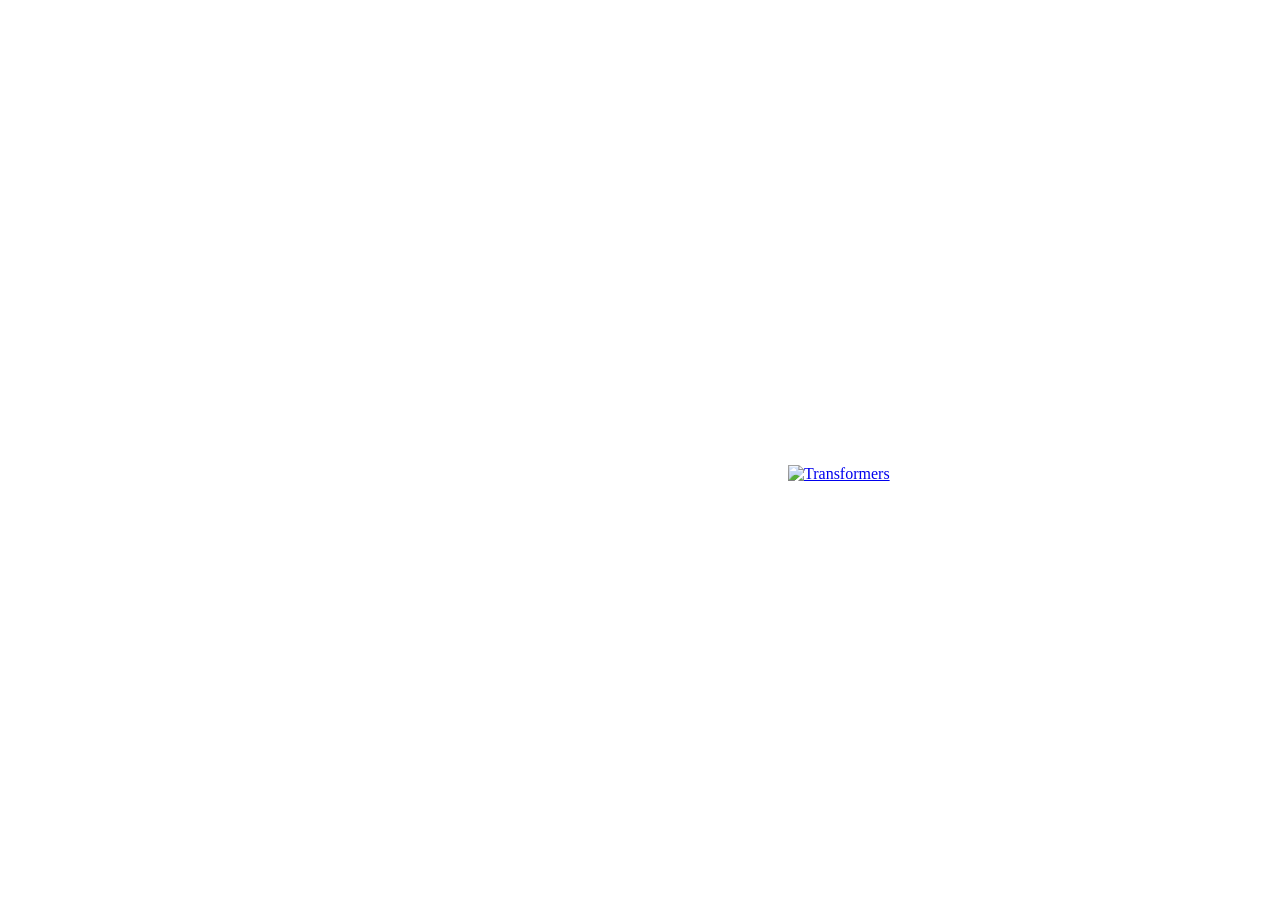
==== index.html @ 0b4b185d "Add files via upload" ====
<!DOCTYPE html>
<html>
<head>
    <link rel="stylesheet" href="styles.css">
    <title>Transformers</title>
  <link rel="icon" type="image/x-icon" href="https://static.wikia.nocookie.net/transformers/images/2/26/641px-Autobot_symbol.png/revision/latest?cb=20201014013928&path-prefix=pt">
</head>
<body>

<h1>TRANSFORMERS</h1>

<p>Curiosidades do filme</p>

<a href="https://www.youtube.com/watch?v=csn8W1PIuNQ"><img src="https://encrypted-tbn0.gstatic.com/images?q=tbn:ANd9GcTtOzq_DgZojuMAtG-rwtF7k8sFIQbFixETgA&s" alt="Transformers" style="width:350px;height:300px;"></a>

</body>
</html>
---- styles.css ----
h1 {color:white;
    margin-top: 150px;
    margin-left: 600px;
    font-size: 80px;
    text-decoration: underline;
    text-shadow: 2px 2px;}


p {color: white;
    margin-top: 45px;
    margin-left: 728px;
    font-size: 48px;}

body {background-image:url(https://images7.alphacoders.com/796/thumb-1920-796660.jpg) ;}

img {margin-top: 67px;
    margin-left: 780px;}
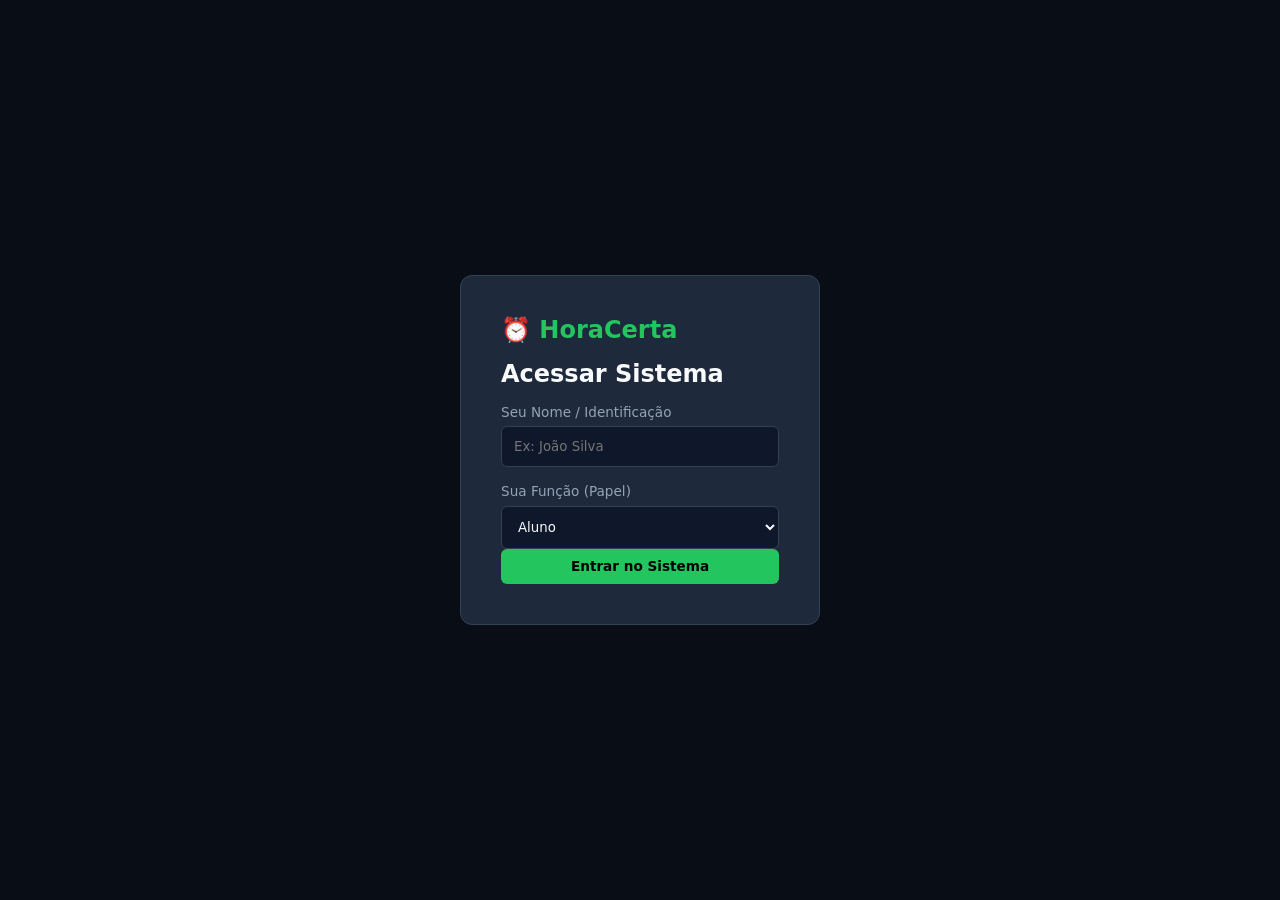
==== commit 89cfc1a2: "Add files via upload" ====
--- a/index.html
+++ b/index.html
@@ -1,17 +1,103 @@
-<!DOCTYPE html>
-<html>
-<head>
-    <link rel="stylesheet" href="styles.css">
-    <title>Transformers</title>
-  <link rel="icon" type="image/x-icon" href="https://static.wikia.nocookie.net/transformers/images/2/26/641px-Autobot_symbol.png/revision/latest?cb=20201014013928&path-prefix=pt">
-</head>
-<body>
-
-<h1>TRANSFORMERS</h1>
-
-<p>Curiosidades do filme</p>
-
-<a href="https://www.youtube.com/watch?v=csn8W1PIuNQ"><img src="https://encrypted-tbn0.gstatic.com/images?q=tbn:ANd9GcTtOzq_DgZojuMAtG-rwtF7k8sFIQbFixETgA&s" alt="Transformers" style="width:350px;height:300px;"></a>
-
-</body>
+<!DOCTYPE html>
+<html lang="pt-BR">
+<head>
+  <meta charset="UTF-8" />
+  <meta name="viewport" content="width=device-width, initial-scale=1.0"/>
+  <title>HoraCerta - Calendário Escolar</title>
+  <link rel="stylesheet" href="style.css" />
+</head>
+<body>
+
+  <div id="login-screen" class="login-container">
+    <div class="login-box">
+      <div class="logo">⏰ <span>HoraCerta</span></div>
+      <h2>Acessar Sistema</h2>
+      <form id="form-login">
+        <label>Seu Nome / Identificação</label>
+        <input type="text" id="login-nome" placeholder="Ex: João Silva" required />
+
+        <label>Sua Função (Papel)</label>
+        <select id="login-papel" required>
+          <option value="aluno">Aluno</option>
+          <option value="professor">Professor</option>
+          <option value="gestor">Gestor (Coordenação/Direção)</option>
+          <option value="admin">Administrador</option>
+        </select>
+
+        <button type="submit" class="btn btn-primary">Entrar no Sistema</button>
+      </form>
+    </div>
+  </div>
+
+  <div id="app" class="app-container hidden">
+    
+    <header class="navbar">
+      <div class="nav-left">
+        <div class="logo">⏰ <span>HoraCerta</span></div>
+        <span class="badge-role" id="user-role-badge">Aluno</span>
+      </div>
+      <div class="nav-center">
+        <h2 id="current-month-display">Agosto 2026</h2>
+      </div>
+      <div class="nav-right">
+        <span id="user-name-display">Usuário</span>
+        <button class="btn btn-outline" id="btn-logout">Sair</button>
+      </div>
+    </header>
+
+    <div class="main-layout">
+      
+      <aside class="sidebar">
+        <div class="actions-group">
+          <h3>Ações Rápidas</h3>
+          
+          <button class="btn btn-action hidden" id="btn-novo-evento">+ Novo Evento / Prova</button>
+          
+          <button class="btn btn-action btn-secondary hidden" id="btn-pegar-aula">✋ Pegar Aula Vaga</button>
+          
+          <button class="btn btn-action btn-warning hidden" id="btn-aprovar-trocas">📋 Aprovar Trocas (<span id="count-trocas">1</span>)</button>
+          <button class="btn btn-action btn-warning hidden" id="btn-bloquear-horario">🏟️ Bloquear Horário (Ex: Quadra)</button>
+
+          <button class="btn btn-action btn-secondary hidden" id="btn-feedback">💬 Reportar Problema / Sugestão</button>
+          
+          <button class="btn btn-action btn-danger hidden" id="btn-admin-aviso">📢 Emitir Aviso Geral</button>
+        </div>
+
+        <div class="legend">
+          <h3>Categorias</h3>
+          <ul>
+            <li><span class="dot dot-aula"></span> Aula</li>
+            <li><span class="dot dot-prova"></span> Prova / Trabalho</li>
+            <li><span class="dot dot-feriado"></span> Feriado</li>
+            <li><span class="dot dot-atividade"></span> Evento Escolar</li>
+          </ul>
+        </div>
+      </aside>
+
+      <main class="content">
+        <div id="banner-aviso" class="banner-aviso">
+          📌 <strong>Aviso Recente:</strong> 5º e 6º horário cancelados no dia 12/08 devido a evento na quadra.
+        </div>
+
+        <div class="calendar-grid-header">
+          <div>Dom</div><div>Seg</div><div>Ter</div><div>Qua</div><div>Qui</div><div>Sex</div><div>Sáb</div>
+        </div>
+
+        <div class="calendar-grid" id="calendar-body">
+          </div>
+      </main>
+    </div>
+  </div>
+
+  <div id="modal" class="modal hidden">
+    <div class="modal-content">
+      <span class="modal-close" id="modal-close">&times;</span>
+      <h3 id="modal-title">Título do Modal</h3>
+      <div id="modal-body">
+        </div>
+    </div>
+  </div>
+
+  <script src="app.js"></script>
+</body>
 </html>
--- a/style.css
+++ b/style.css
@@ -0,0 +1,84 @@
+/* RESET E CORES BASE (INSPIRADO NA CAPTURA ENVIADA) */
+:root {
+  --bg-dark: #0f172a;
+  --bg-card: #1e293b;
+  --bg-card-hover: #334155;
+  --text-main: #f8fafc;
+  --text-muted: #94a3b8;
+  --accent-green: #22c55e;
+  --accent-blue: #3b82f6;
+  --accent-red: #ef4444;
+  --accent-orange: #f59e0b;
+  --accent-purple: #a855f7;
+  --border-color: #334155;
+}
+
+* { box-sizing: border-box; margin: 0; padding: 0; font-family: 'Segoe UI', system-ui, sans-serif; }
+body { background-color: var(--bg-dark); color: var(--text-main); height: 100vh; overflow: hidden; }
+
+.hidden { display: none !important; }
+
+/* TELA DE LOGIN */
+.login-container { display: flex; justify-content: center; align-items: center; height: 100vh; background: #090d16; }
+.login-box { background: var(--bg-card); padding: 2.5rem; border-radius: 12px; width: 360px; border: 1px solid var(--border-color); }
+.logo { font-size: 1.5rem; font-weight: bold; color: var(--accent-green); margin-bottom: 1rem; }
+.login-box label { display: block; margin: 1rem 0 0.4rem; font-size: 0.85rem; color: var(--text-muted); }
+.login-box input, .login-box select { width: 100%; padding: 0.75rem; border-radius: 6px; background: var(--bg-dark); border: 1px solid var(--border-color); color: var(--text-main); }
+
+/* LAYOUT PRINCIPAL */
+.app-container { display: flex; flex-direction: column; height: 100vh; }
+.navbar { display: flex; justify-content: space-between; align-items: center; padding: 0.8rem 1.5rem; background: var(--bg-card); border-bottom: 1px solid var(--border-color); }
+.nav-left, .nav-right { display: flex; align-items: center; gap: 1rem; }
+.badge-role { background: var(--accent-blue); padding: 0.2rem 0.6rem; border-radius: 20px; font-size: 0.75rem; text-transform: uppercase; font-weight: bold; }
+
+.main-layout { display: flex; flex: 1; overflow: hidden; }
+
+/* SIDEBAR ENXUTA */
+.sidebar { width: 260px; background: #131b2e; padding: 1.2rem; border-right: 1px solid var(--border-color); display: flex; flex-direction: column; gap: 1.5rem; }
+.sidebar h3 { font-size: 0.85rem; color: var(--text-muted); text-transform: uppercase; margin-bottom: 0.8rem; }
+.actions-group { display: flex; flex-direction: column; gap: 0.6rem; }
+
+/* BOTÕES */
+.btn { padding: 0.6rem 1rem; border-radius: 6px; border: none; cursor: pointer; font-weight: 600; font-size: 0.85rem; transition: 0.2s; }
+.btn-primary { background: var(--accent-green); color: #000; width: 100%; }
+.btn-action { width: 100%; text-align: left; background: var(--bg-card); color: var(--text-main); border: 1px solid var(--border-color); }
+.btn-action:hover { background: var(--bg-card-hover); }
+.btn-secondary { border-color: var(--accent-blue); }
+.btn-warning { border-color: var(--accent-orange); color: var(--accent-orange); }
+.btn-danger { border-color: var(--accent-red); color: var(--accent-red); }
+.btn-outline { background: transparent; border: 1px solid var(--border-color); color: var(--text-main); }
+
+/* LEGENDA */
+.legend ul { list-style: none; display: flex; flex-direction: column; gap: 0.5rem; font-size: 0.85rem; }
+.legend li { display: flex; align-items: center; gap: 0.5rem; }
+.dot { width: 10px; height: 10px; border-radius: 50%; }
+.dot-aula { background: var(--accent-blue); }
+.dot-prova { background: var(--accent-red); }
+.dot-feriado { background: var(--accent-green); }
+.dot-atividade { background: var(--accent-orange); }
+
+/* ÁREA DE CONTEÚDO E CALENDÁRIO */
+.content { flex: 1; padding: 1.2rem; display: flex; flex-direction: column; gap: 1rem; overflow-y: auto; }
+.banner-aviso { background: rgba(245, 158, 11, 0.15); border: 1px solid var(--accent-orange); color: #fde68a; padding: 0.8rem 1rem; border-radius: 8px; font-size: 0.9rem; }
+
+/* GRID DO CALENDÁRIO */
+.calendar-grid-header { display: grid; grid-template-columns: repeat(7, 1fr); text-align: center; font-weight: bold; color: var(--text-muted); padding-bottom: 0.5rem; font-size: 0.85rem; }
+.calendar-grid { display: grid; grid-template-columns: repeat(7, 1fr); grid-auto-rows: minmax(100px, 1fr); gap: 1px; background: var(--border-color); border: 1px solid var(--border-color); border-radius: 8px; overflow: hidden; }
+
+.day-cell { background: var(--bg-card); padding: 0.5rem; display: flex; flex-direction: column; gap: 0.3rem; min-height: 105px; }
+.day-number { font-size: 0.8rem; font-weight: bold; color: var(--text-muted); text-align: right; }
+.day-cell.current-day .day-number { background: var(--accent-green); color: #000; padding: 2px 6px; border-radius: 50%; }
+
+/* EVENTO NO CALENDÁRIO */
+.event-item { font-size: 0.72rem; padding: 3px 6px; border-radius: 4px; font-weight: 600; text-overflow: ellipsis; white-space: nowrap; overflow: hidden; border-left: 3px solid white; cursor: pointer; }
+.event-aula { background: rgba(59, 130, 246, 0.2); border-color: var(--accent-blue); color: #93c5fd; }
+.event-prova { background: rgba(239, 68, 68, 0.2); border-color: var(--accent-red); color: #fca5a5; }
+.event-feriado { background: rgba(34, 197, 94, 0.2); border-color: var(--accent-green); color: #86efac; }
+.event-atividade { background: rgba(245, 158, 11, 0.2); border-color: var(--accent-orange); color: #fde047; }
+.event-vaga { background: rgba(168, 85, 247, 0.2); border-color: var(--accent-purple); color: #d8b4fe; border-style: dashed; }
+
+/* MODAL */
+.modal { position: fixed; inset: 0; background: rgba(0,0,0,0.7); display: flex; justify-content: center; align-items: center; z-index: 100; }
+.modal-content { background: var(--bg-card); padding: 1.8rem; border-radius: 10px; width: 400px; border: 1px solid var(--border-color); position: relative; }
+.modal-close { position: absolute; right: 15px; top: 10px; font-size: 1.5rem; cursor: pointer; color: var(--text-muted); }
+.modal-content input, .modal-content select, .modal-content textarea { width: 100%; padding: 0.6rem; margin: 0.5rem 0 1rem; background: var(--bg-dark); border: 1px solid var(--border-color); color: var(--text-main); border-radius: 6px; }
